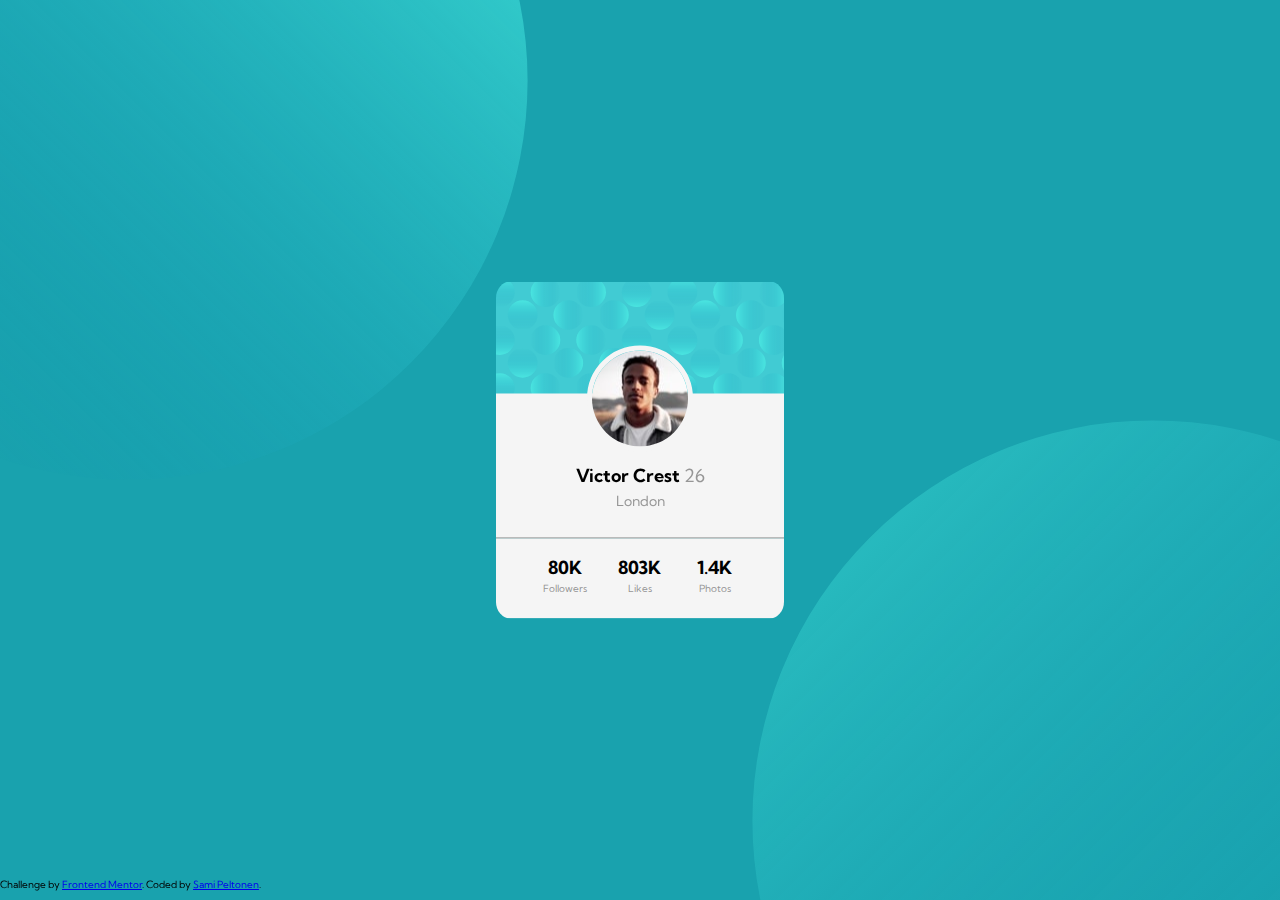
==== profile_card/index.html @ e4131485 "Add files via upload" ====
<!DOCTYPE html>
<html lang="en">

<head>
  <meta charset="UTF-8" />
  <meta name="viewport" content="width=device-width, initial-scale=1.0" />
  <!-- displays site properly based on user's device -->
  <link rel="icon" type="image/png" sizes="32x32" href="./images/favicon-32x32.png" />
  <link rel="stylesheet" href="css/style.css" />
  <title>Frontend Mentor | Profile card component</title>
  <link href="https://fonts.googleapis.com/css2?family=Kumbh+Sans:wght@300;400;700&display=swap" rel="stylesheet">
</head>

<body>
  <div class="images">
    <img class="top" src="images/bg-pattern-top.svg" alt="" />
    <img class="bottom" src="images/bg-pattern-bottom.svg" alt="" />
  </div>

  <div class="main">
    <div class="card">
      <div class="card-top">
        <img class="card-image" src="images/image-victor.jpg" alt="image of Victor Crest" />
      </div>
      <div class="card-middle">
        <div class="info">
          <p class="nameAge"><b>Victor Crest</b> 26</p>
          <p class="location">London</p>
        </div>
      </div>
      <div class="card-bottom">
        <div class="followers">
          <p class="stat"><b>80K</b></p>
          <p>Followers</p>
        </div>
        <div class="likes">
          <p class="stat"><b>803K</b></p>
          <p>Likes</p>
        </div>
        <div class="photos">
          <p class="stat"><b>1.4K</b></p>
          <p>Photos</p>
        </div>
      </div>
    </div>
  </div>
  <footer>
    <div class="attribution">
      Challenge by
      <a href="https://www.frontendmentor.io?ref=challenge" target="_blank">Frontend Mentor</a>. Coded by <a
        href="#">Sami Peltonen</a>.
    </div>
  </footer>
</body>

</html>
---- profile_card/css/style.css ----
:root {
  --clr-darkcyan: hsl(185, 75%, 39%);
  --clr-desatblue: hsl(229, 23%, 23%);
  --clr-greyblue: hsl(227, 10%, 46%);
  --clr-darkgrey: hsl(0, 0%, 59%);
}

body {
  background-color: var(--clr-darkcyan);
  margin: 0;
}

.top,
.bottom {
  position: fixed;
  width: min(170vw, 800px);
}

.top {
  top: -20em;
  left: -25em;
  transform: translateX(10vw);
}

.bottom {
  bottom: -20em;
  right: -25em;
  transform: translateX(-10vw);
}

.card {
  position: fixed;
  overflow: hidden;
  border-radius: 5%;
  top: 50%;
  left: 50%;
  transform: translate(-50%, -50%);
  width: 18em;
}

.card-top {
  background: url(../images/bg-pattern-card.svg);
  height: 7em;
}

.card-middle {
  text-align: center;
  background: whitesmoke;
  border-bottom: 1px solid grey;
  height: 9em;
}

.card-bottom {
  background: whitesmoke;
  height: 5em;
  display: flex;
  justify-content: space-around;
  align-items: center;
  padding: 0 2em;
}

.card-image {
  position: relative;
  margin: 0 auto;
  top: 4em;
  display: block;
  border-radius: 50%;
  border: 5px solid whitesmoke;
}

.info {
  position: relative;
  margin: 0 auto;
  top: 4.5em;
}

.followers,
.likes,
.photos {
  width: 4em;
  text-align: center;
}

p {
  margin: 0;
  font-family: 'Kumbh Sans', sans-serif;
  font-weight: 400;
  font-size:  10px;
  color: var(--clr-darkgrey);
  line-height: 1.3rem;
}

b {
  color: black;
  font-size: 18px;
}

.stat,
.nameAge {
  font-size: 18px;
}

.location {
  line-height: 1.8rem;
  font-size: 14px;
}

footer {
  bottom:  1%;
  position: fixed;
  font-family: 'Kumbh Sans', sans-serif;
  font-weight: 400;
  font-size:  10px;
}
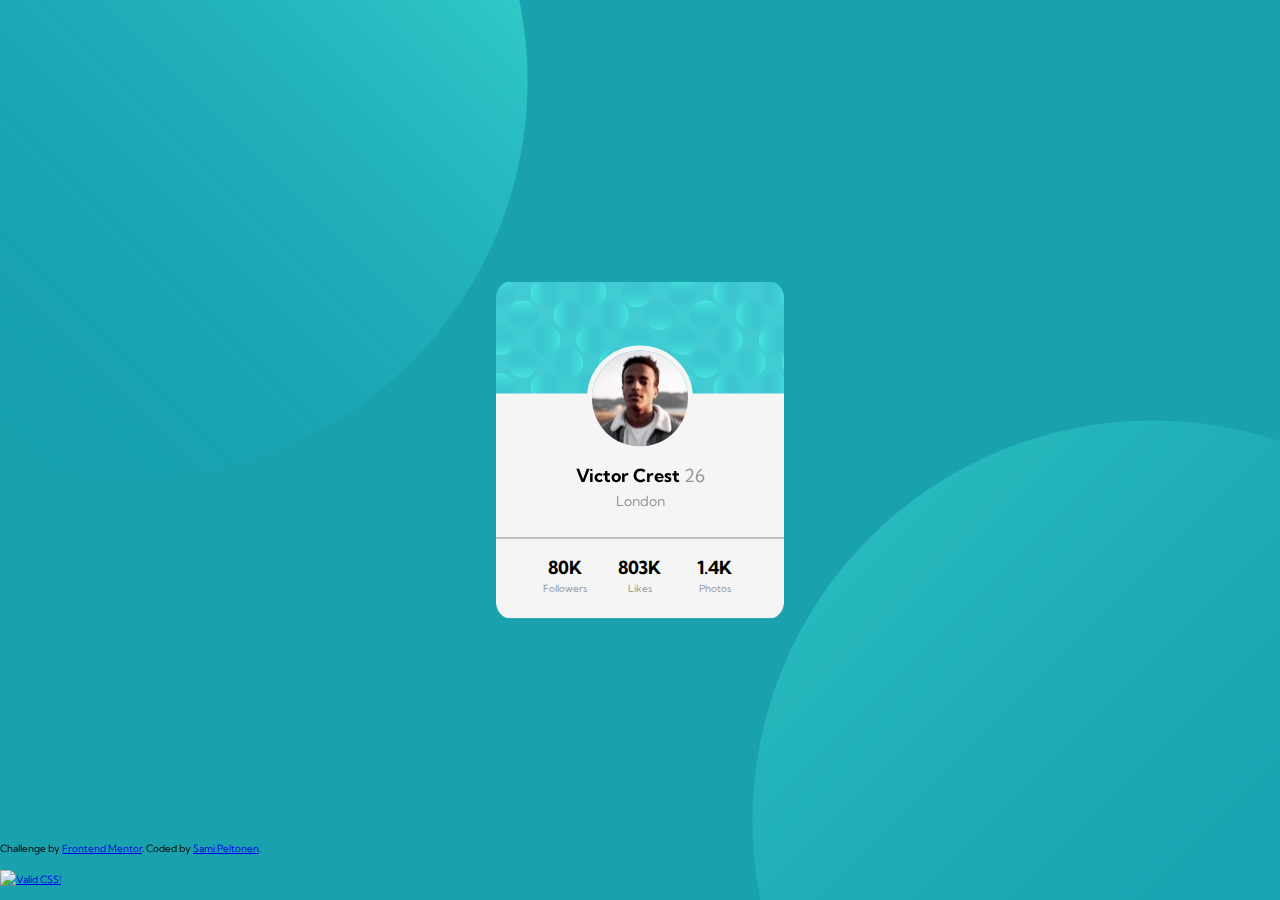
==== commit e6a82781: "Add files via upload" ====
--- a/profile_card/index.html
+++ b/profile_card/index.html
@@ -50,6 +50,13 @@
       <a href="https://www.frontendmentor.io?ref=challenge" target="_blank">Frontend Mentor</a>. Coded by <a
         href="#">Sami Peltonen</a>.
     </div>
+    <p class="validation">
+      <a href="https://jigsaw.w3.org/css-validator/check/referer">
+          <img style="border:0;width:88px;height:31px"
+              src="https://jigsaw.w3.org/css-validator/images/vcss"
+              alt="Valid CSS!" />
+      </a>
+  </p>
   </footer>
 </body>
 
--- a/profile_card/css/style.css
+++ b/profile_card/css/style.css
@@ -106,10 +106,14 @@
 }
 
 footer {
-  bottom:  1%;
+  bottom:  5%;
   position: fixed;
   font-family: 'Kumbh Sans', sans-serif;
   font-weight: 400;
   font-size:  10px;
 }
 
+.validation {
+  position: fixed;
+  bottom: 1%;
+}
